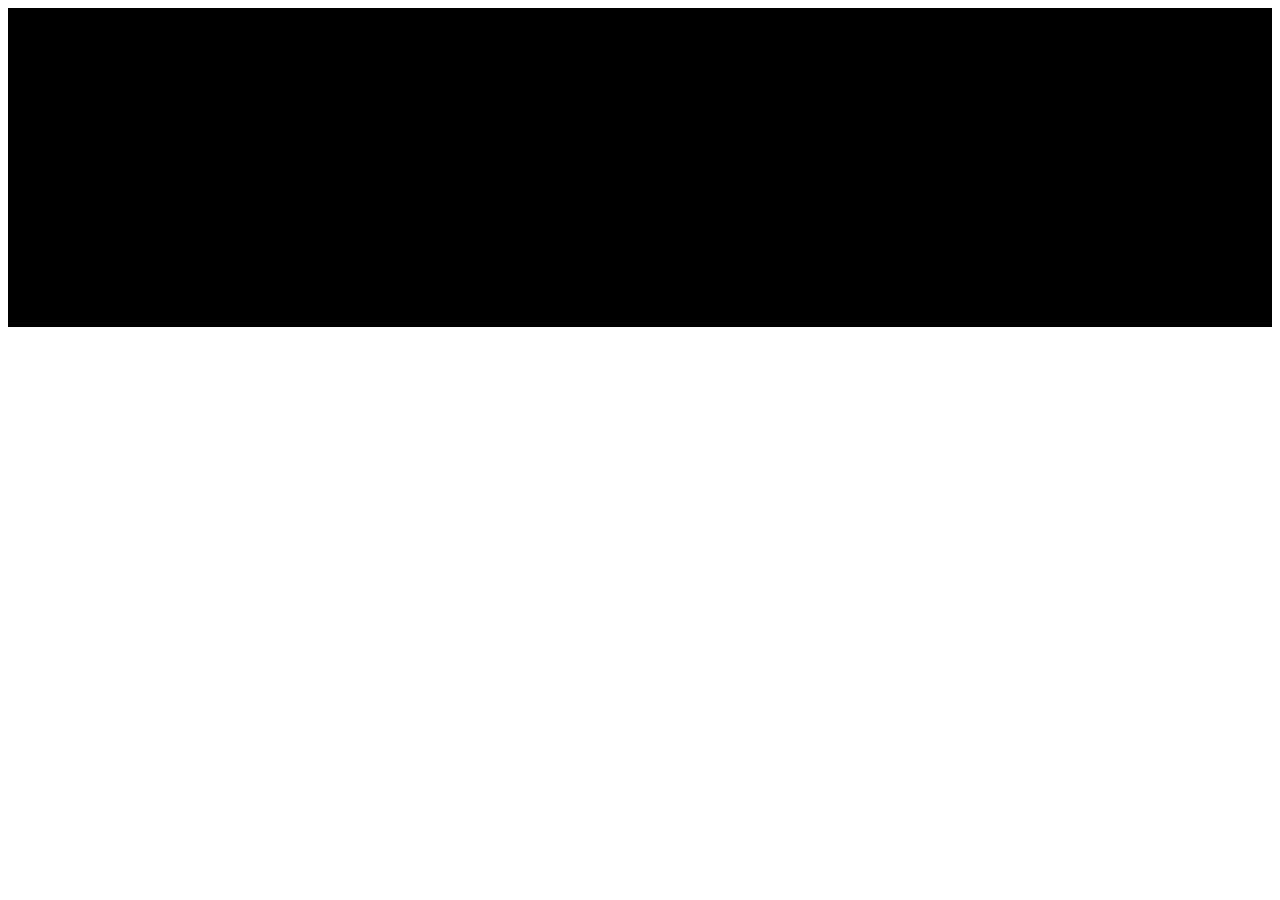
==== index.html @ 5d8a3024 "added images" ====
<!DOCTYPE html>
<html lang="en">
<head>
    <meta charset="UTF-8">
    <meta name="viewport" content="width=device-width, initial-scale=1.0">
    <title>Document</title>
</head>
<body>
    <div style="background-color: red;">
        <div style="background-color: black;">
            <iframe
            width="560"
            height="315"
            src="https://www.youtube.com/embed/5w6n_a32WE4?si=-ZDegHCuttbxcxmv"
            title="YouTube video player"
            frameborder="0"
            allow="accelerometer; autoplay; clipboard-write; encrypted-media; gyroscope; picture-in-picture; web-share"
            referrerpolicy="strict-origin-when-cross-origin"
            allowfullscreen></iframe>
            <iframe
            width="560"
            height="315"
            src="https://www.youtube.com/embed/U5rLz5AZBIA?si=z5iKWHWYgs9qQGyD"
            title="YouTube video player"
            frameborder="0"
            allow="accelerometer; autoplay; clipboard-write; encrypted-media; gyroscope; picture-in-picture; web-share"
            referrerpolicy="strict-origin-when-cross-origin"
            allowfullscreen></iframe>
        </div>
        </div>
    
</body>
</html>
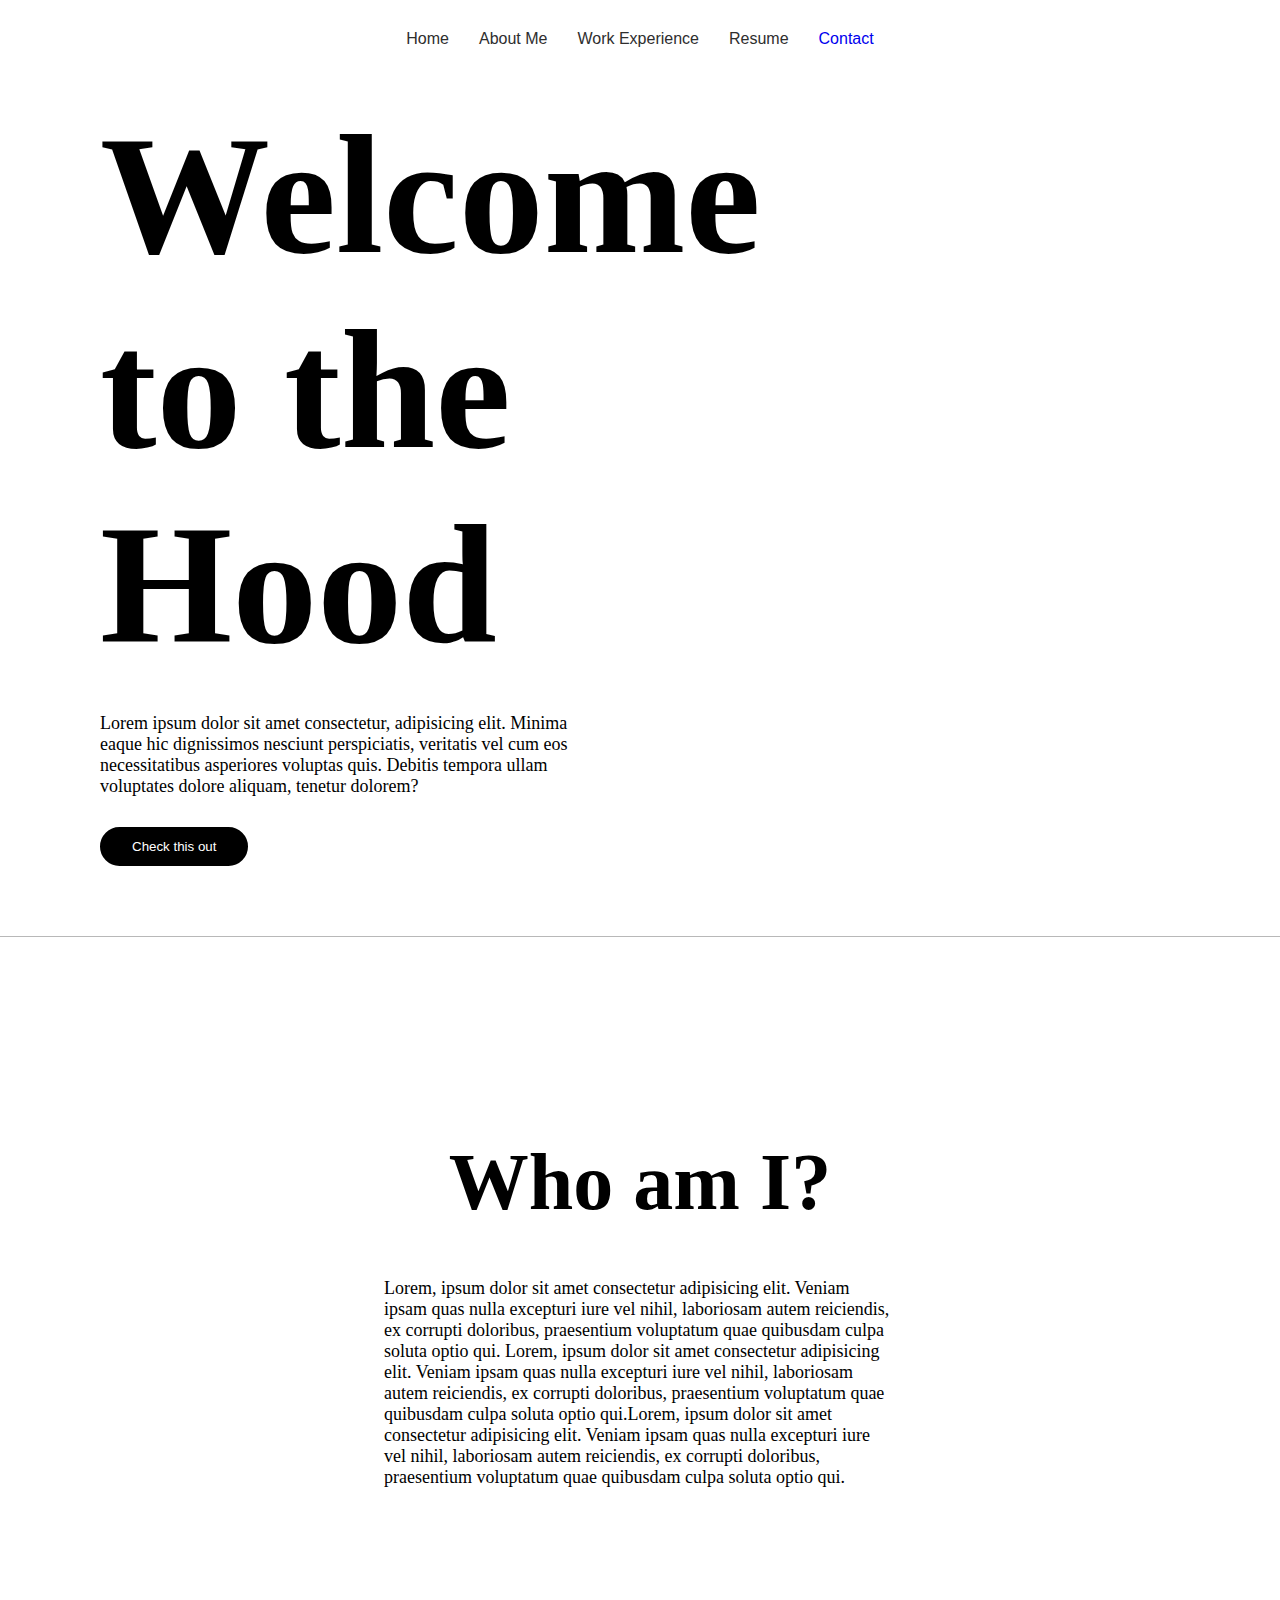
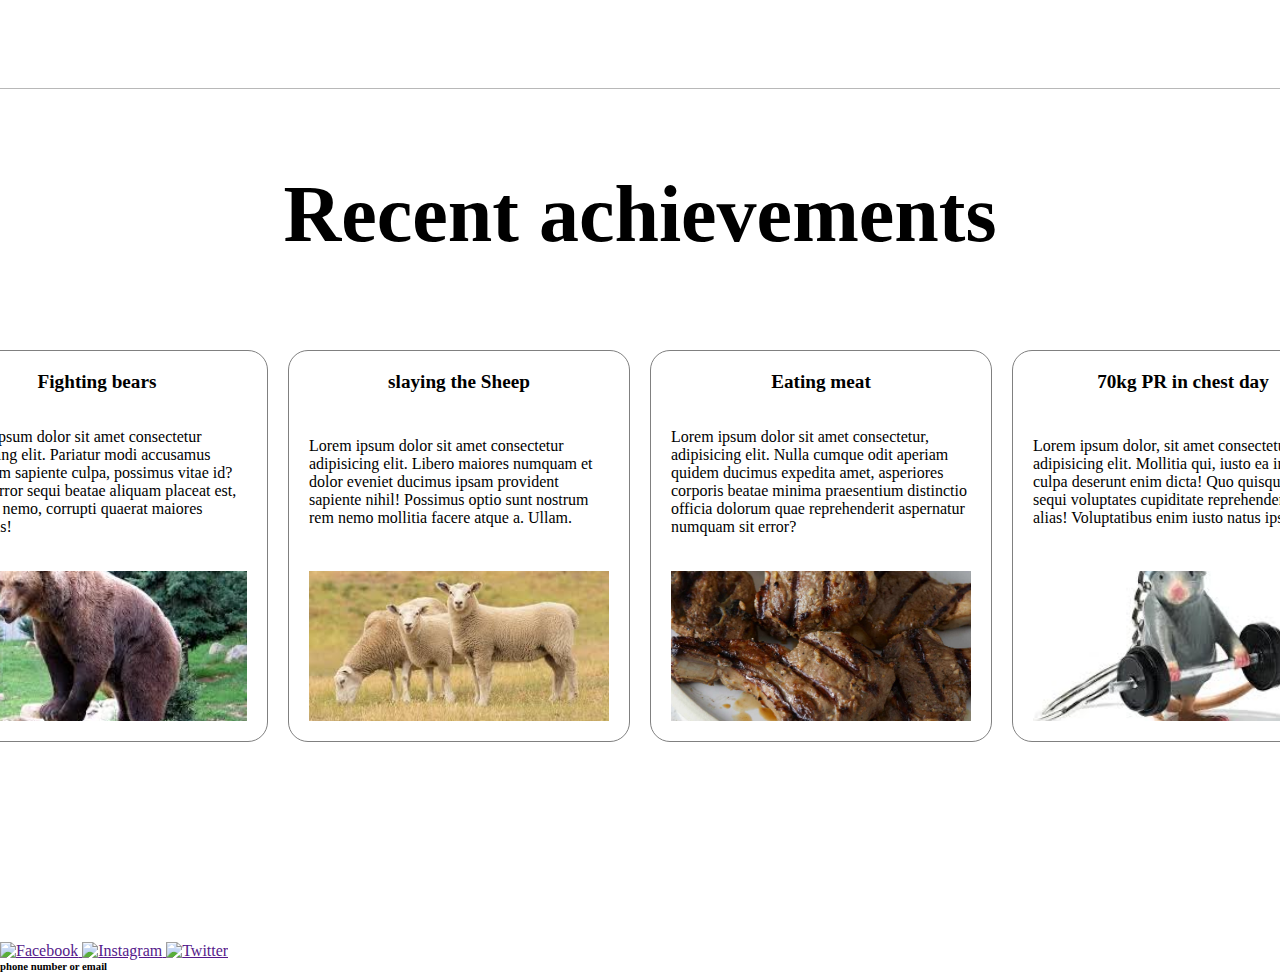
==== commit 9f590982: "1st try css" ====
--- a/index.html
+++ b/index.html
@@ -1,33 +1,118 @@
 <!DOCTYPE html>
 <html lang="en">
-<head>
-    <meta charset="UTF-8">
-    <meta name="viewport" content="width=device-width, initial-scale=1.0">
+  <head>
+    <meta charset="UTF-8" />
+    <meta name="viewport" content="width=device-width, initial-scale=1.0" />
+    <link rel="stylesheet" href="./style.css" />
     <title>Document</title>
-</head>
-<body>
-    <div style="background-color: red;">
-        <div style="background-color: black;">
-            <iframe
-            width="560"
-            height="315"
-            src="https://www.youtube.com/embed/5w6n_a32WE4?si=-ZDegHCuttbxcxmv"
-            title="YouTube video player"
-            frameborder="0"
-            allow="accelerometer; autoplay; clipboard-write; encrypted-media; gyroscope; picture-in-picture; web-share"
-            referrerpolicy="strict-origin-when-cross-origin"
-            allowfullscreen></iframe>
-            <iframe
-            width="560"
-            height="315"
-            src="https://www.youtube.com/embed/U5rLz5AZBIA?si=z5iKWHWYgs9qQGyD"
-            title="YouTube video player"
-            frameborder="0"
-            allow="accelerometer; autoplay; clipboard-write; encrypted-media; gyroscope; picture-in-picture; web-share"
-            referrerpolicy="strict-origin-when-cross-origin"
-            allowfullscreen></iframe>
+  </head>
+  <body>
+    <nav class="navbar">
+      <ul>
+        <li>Home</li>
+        <li>About Me</li>
+        <li>Work Experience</li>
+        <li>Resume</li>
+        <li><a href="#contact">Contact</a></li>
+      </ul>
+    </nav>
+    <div class="border-div">
+      <section id="home">
+        <h1>Welcome to the Hood</h1>
+        <h5 class="funny">
+          Lorem ipsum dolor sit amet consectetur, adipisicing elit. Minima eaque
+          hic dignissimos nesciunt perspiciatis, veritatis vel cum eos
+          necessitatibus asperiores voluptas quis. Debitis tempora ullam
+          voluptates dolore aliquam, tenetur dolorem?
+        </h5>
+        <button>Check this out</button>
+      </section>
+    </div>
+    <div class="border-div">
+      <section id="about">
+        <h3>Who am I?</h3>
+        <p>
+          Lorem, ipsum dolor sit amet consectetur adipisicing elit. Veniam ipsam
+          quas nulla excepturi iure vel nihil, laboriosam autem reiciendis, ex
+          corrupti doloribus, praesentium voluptatum quae quibusdam culpa soluta
+          optio qui. Lorem, ipsum dolor sit amet consectetur adipisicing elit.
+          Veniam ipsam quas nulla excepturi iure vel nihil, laboriosam autem
+          reiciendis, ex corrupti doloribus, praesentium voluptatum quae
+          quibusdam culpa soluta optio qui.Lorem, ipsum dolor sit amet
+          consectetur adipisicing elit. Veniam ipsam quas nulla excepturi iure
+          vel nihil, laboriosam autem reiciendis, ex corrupti doloribus,
+          praesentium voluptatum quae quibusdam culpa soluta optio qui.
+        </p>
+      </section>
+    </div>
+    <section id="work">
+      <h3>Recent achievements</h3>
+      <div class="cards-container">
+        <div class="card">
+          <h6>Fighting bears</h6>
+          <p>
+            Lorem ipsum dolor sit amet consectetur adipisicing elit. Pariatur
+            modi accusamus numquam sapiente culpa, possimus vitae id? Animi
+            error sequi beatae aliquam placeat est, veritatis nemo, corrupti
+            quaerat maiores blanditiis!
+          </p>
+          <img src="./images/bear.jpg" alt="Bear" />
         </div>
+        <div class="card">
+          <h6>slaying the Sheep</h6>
+          <p>
+            Lorem ipsum dolor sit amet consectetur adipisicing elit. Libero
+            maiores numquam et dolor eveniet ducimus ipsam provident sapiente
+            nihil! Possimus optio sunt nostrum rem nemo mollitia facere atque a.
+            Ullam.
+          </p>
+          <img src="./images/sheeps.jpg" alt="Sheeps" />
         </div>
-    
-</body>
-</html>+        <div class="card">
+          <h6>Eating meat</h6>
+          <p>
+            Lorem ipsum dolor sit amet consectetur, adipisicing elit. Nulla
+            cumque odit aperiam quidem ducimus expedita amet, asperiores
+            corporis beatae minima praesentium distinctio officia dolorum quae
+            reprehenderit aspernatur numquam sit error?
+          </p>
+          <img src="./images/food.jpg" alt="Food" />
+        </div>
+        <div class="card">
+          <h6>70kg PR in chest day</h6>
+          <p>
+            Lorem ipsum dolor, sit amet consectetur adipisicing elit. Mollitia
+            qui, iusto ea incidunt culpa deserunt enim dicta! Quo quisquam sequi
+            voluptates cupiditate reprehenderit qui alias! Voluptatibus enim
+            iusto natus ipsa!
+          </p>
+          <img src="./images/gym.jpg" alt="Gym" />
+        </div>
+      </div>
+    </section>
+    <section id="resume">
+      <div>
+        <div>
+          <h3></h3>
+          <p></p>
+        </div>
+        <div>
+          <h3></h3>
+          <p></p>
+        </div>
+      </div>
+    </section>
+    <footer id="contact">
+      <a href="">
+        <img src="" alt="Facebook" />
+      </a>
+      <a href="">
+        <img src="" alt="Instagram" />
+      </a>
+      <a href="">
+        <img src="" alt="Twitter" />
+      </a>
+      <h6>phone number or email</h6>
+    </footer>
+  </body>
+</html>
--- a/style.css
+++ b/style.css
@@ -0,0 +1,131 @@
+* {
+  margin: 0;
+  padding: 0;
+}
+.navbar ul {
+  display: flex;
+  flex-direction: row;
+  justify-content: center;
+  align-items: center;
+  margin-top: 30px;
+  gap: 30px;
+}
+
+.navbar ul li {
+  list-style-type: none;
+  font-family: "Gill Sans", "Gill Sans MT", Calibri, "Trebuchet MS", sans-serif;
+  color: rgb(46, 46, 46);
+}
+
+.navbar ul li a {
+  text-decoration: none;
+}
+
+#home {
+  margin-top: 50px;
+  margin-bottom: 50px;
+  display: flex;
+  justify-content: start;
+  align-items: start;
+  flex-direction: column;
+  margin-left: 100px;
+  gap: 30px;
+
+  padding-bottom: 20px;
+}
+
+.border-div {
+  border-bottom: solid 1px rgb(184, 184, 184);
+}
+
+#home h1 {
+  font-size: 170px;
+  width: 70%;
+}
+
+#home h5 {
+  width: 40%;
+  font-weight: 400;
+  font-size: 18px;
+}
+
+#home button {
+  border: solid 2px black;
+  padding: 10px 30px;
+  background-color: black;
+  color: white;
+  font-weight: 500;
+  border-radius: 100px;
+}
+
+#home button:hover {
+  background-color: white;
+  color: black;
+  transition: 0.4s;
+  border: solid 1px black;
+}
+
+#about {
+  margin-top: 200px;
+  margin-bottom: 200px;
+  display: flex;
+  flex-direction: column;
+  gap: 50px;
+  justify-content: center;
+  align-items: center;
+}
+
+#about h3 {
+  font-size: 80px;
+}
+
+#about p {
+  width: 40%;
+  font-size: 18px;
+}
+
+#work {
+  margin-top: 80px;
+  display: flex;
+  flex-direction: column;
+  justify-content: center;
+  align-items: center;
+  gap: 40px;
+  margin-bottom: 200px;
+}
+
+#work h3 {
+  font-size: 80px;
+}
+
+#work .cards-container {
+  display: flex;
+  flex-direction: rows;
+  justify-content: center;
+  align-items: center;
+  width: 80%;
+  margin-top: 50px;
+  gap: 20px;
+}
+
+#work .cards-container .card img {
+  width: 300px;
+  height: 150px;
+  object-fit: cover;
+}
+
+#work .cards-container .card {
+  display: flex;
+  flex-direction: column;
+  justify-content: space-between;
+  align-items: center;
+  gap: 15px;
+  height: 350px;
+  padding: 20px;
+  border: solid 1.2px grey;
+  border-radius: 20px;
+}
+
+#work .cards-container .card h6 {
+  font-size: larger;
+}
